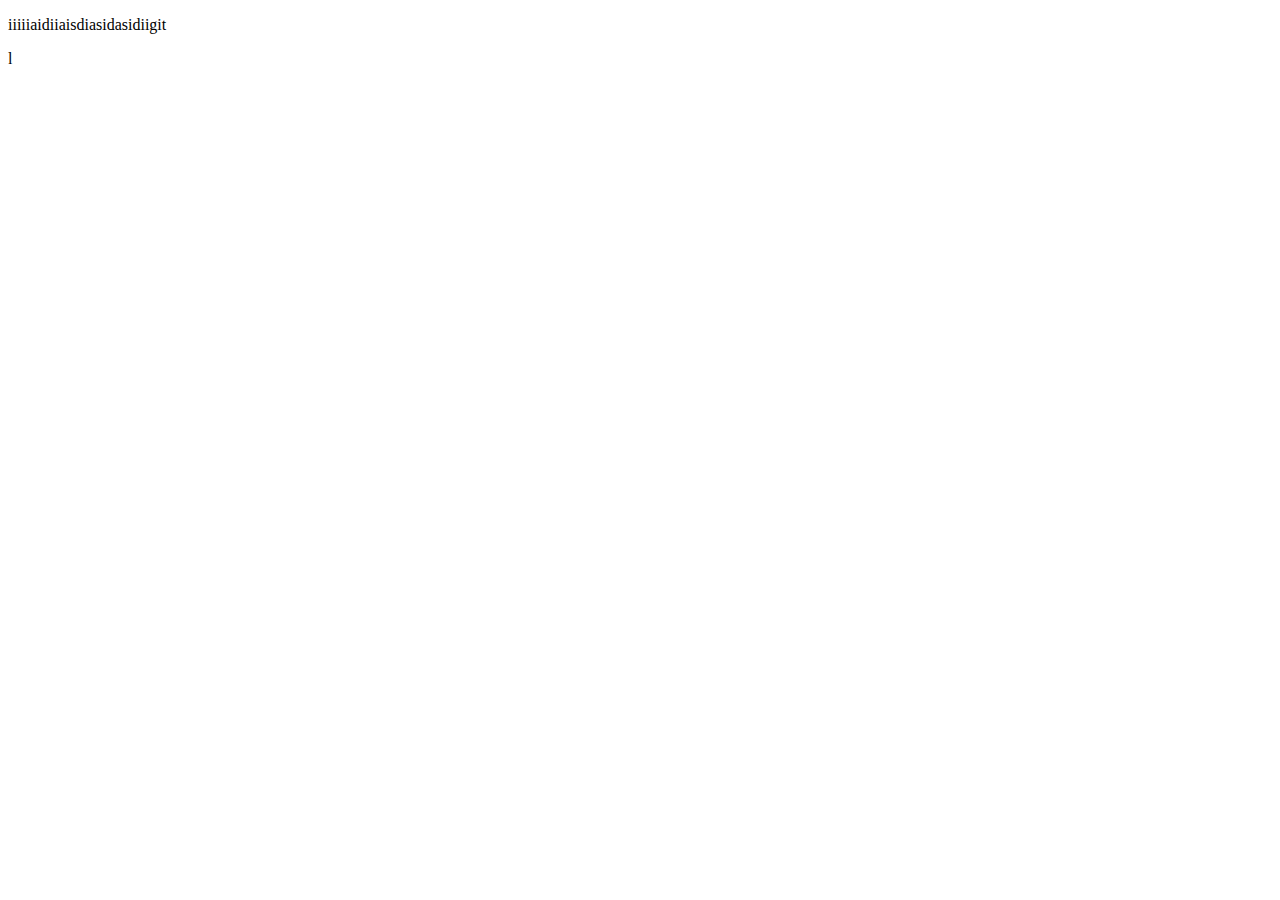
==== index.html @ 219ecc31 "test" ====
<!DOCTYPE html>
<html lang="en">
<head>
    <meta charset="UTF-8">
    <meta http-equiv="X-UA-Compatible" content="IE=edge">
    <meta name="viewport" content="width=device-width, initial-scale=1.0">
    <title>Document</title>
</head>
<body>
    <p>iiiiiaidiiaisdiasidasidiigit</p>
</body>
</html>l
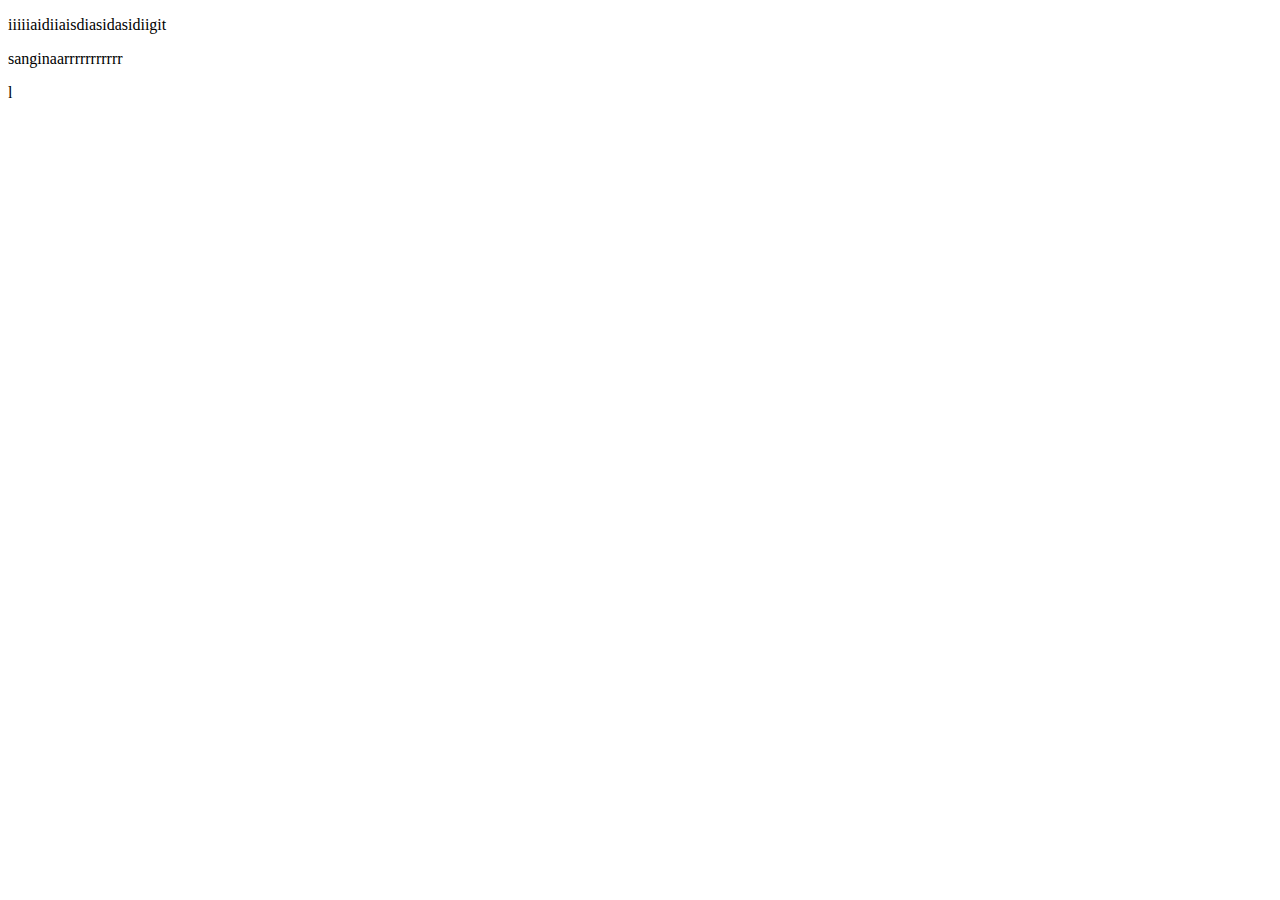
==== commit 16b22c99: "test" ====
--- a/index.html
+++ b/index.html
@@ -8,5 +8,6 @@
 </head>
 <body>
     <p>iiiiiaidiiaisdiasidasidiigit</p>
+    <p>sanginaarrrrrrrrrrr</p>
 </body>
 </html>l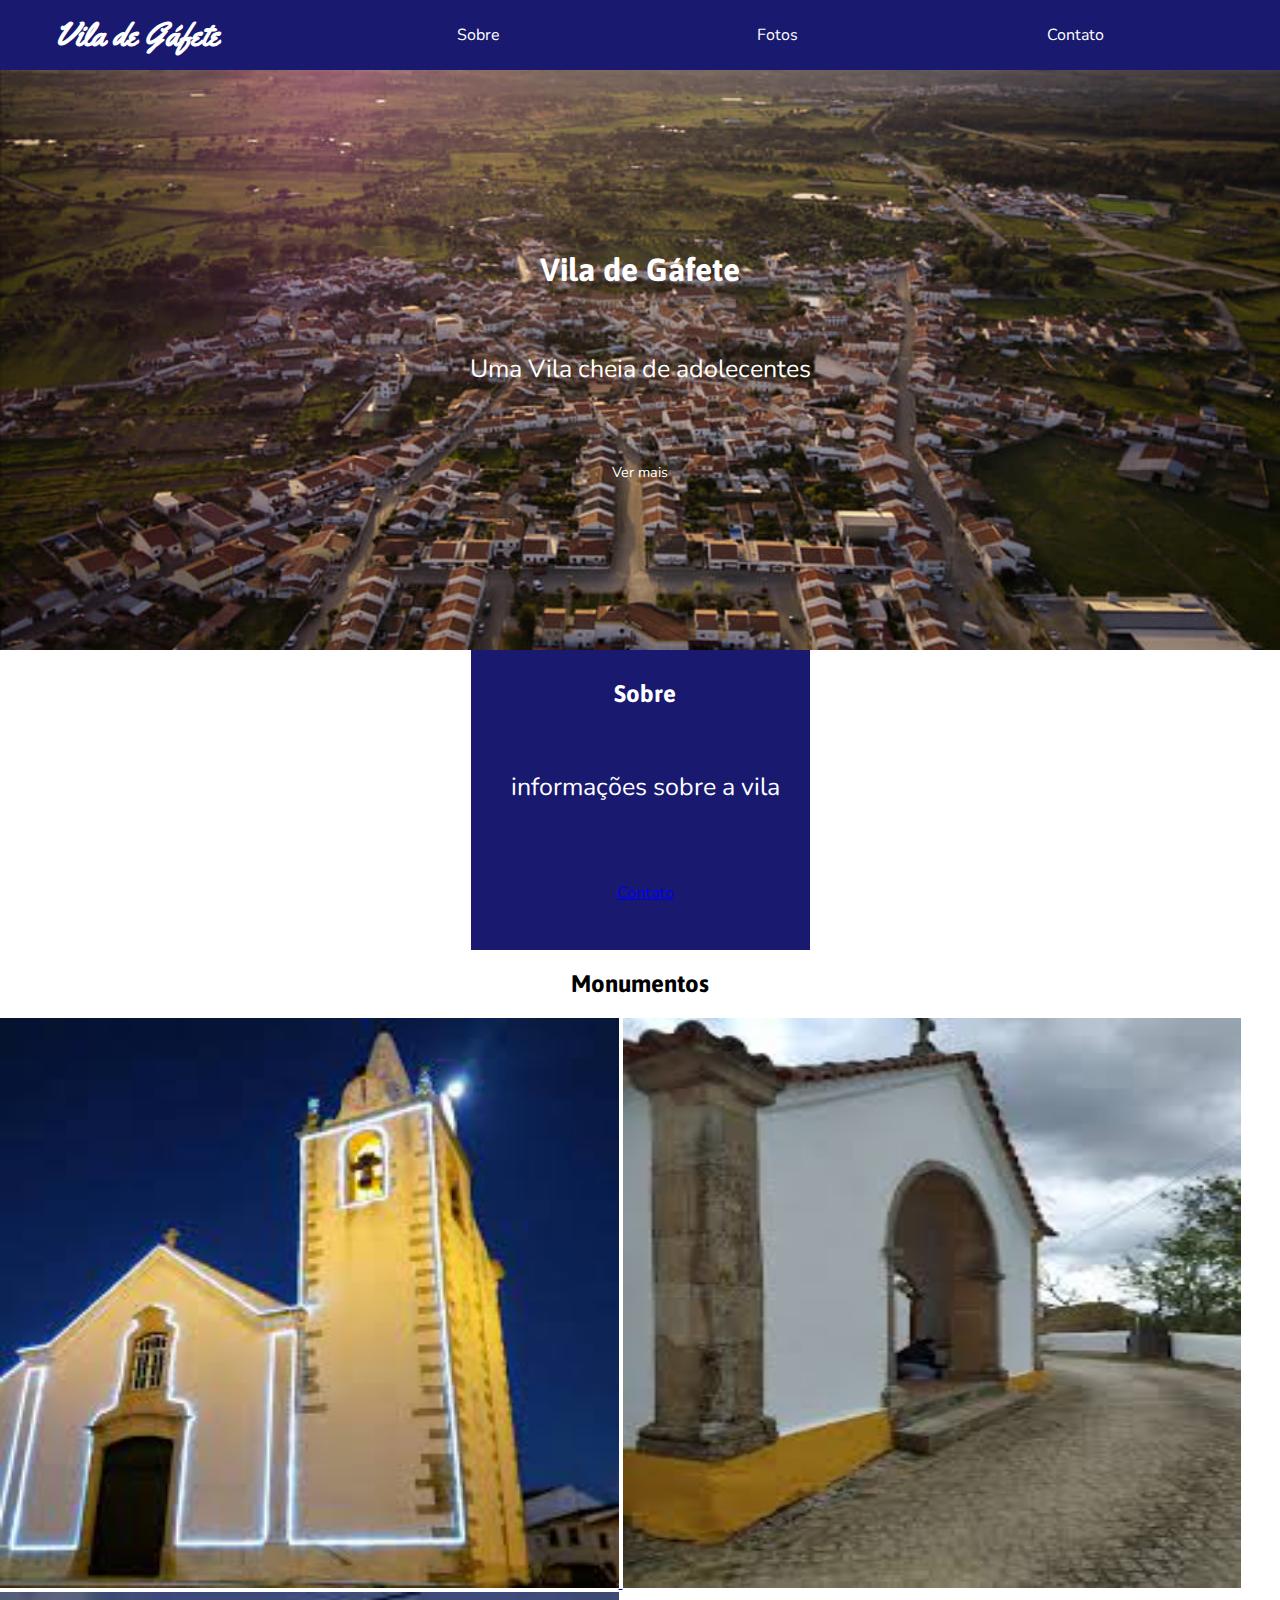
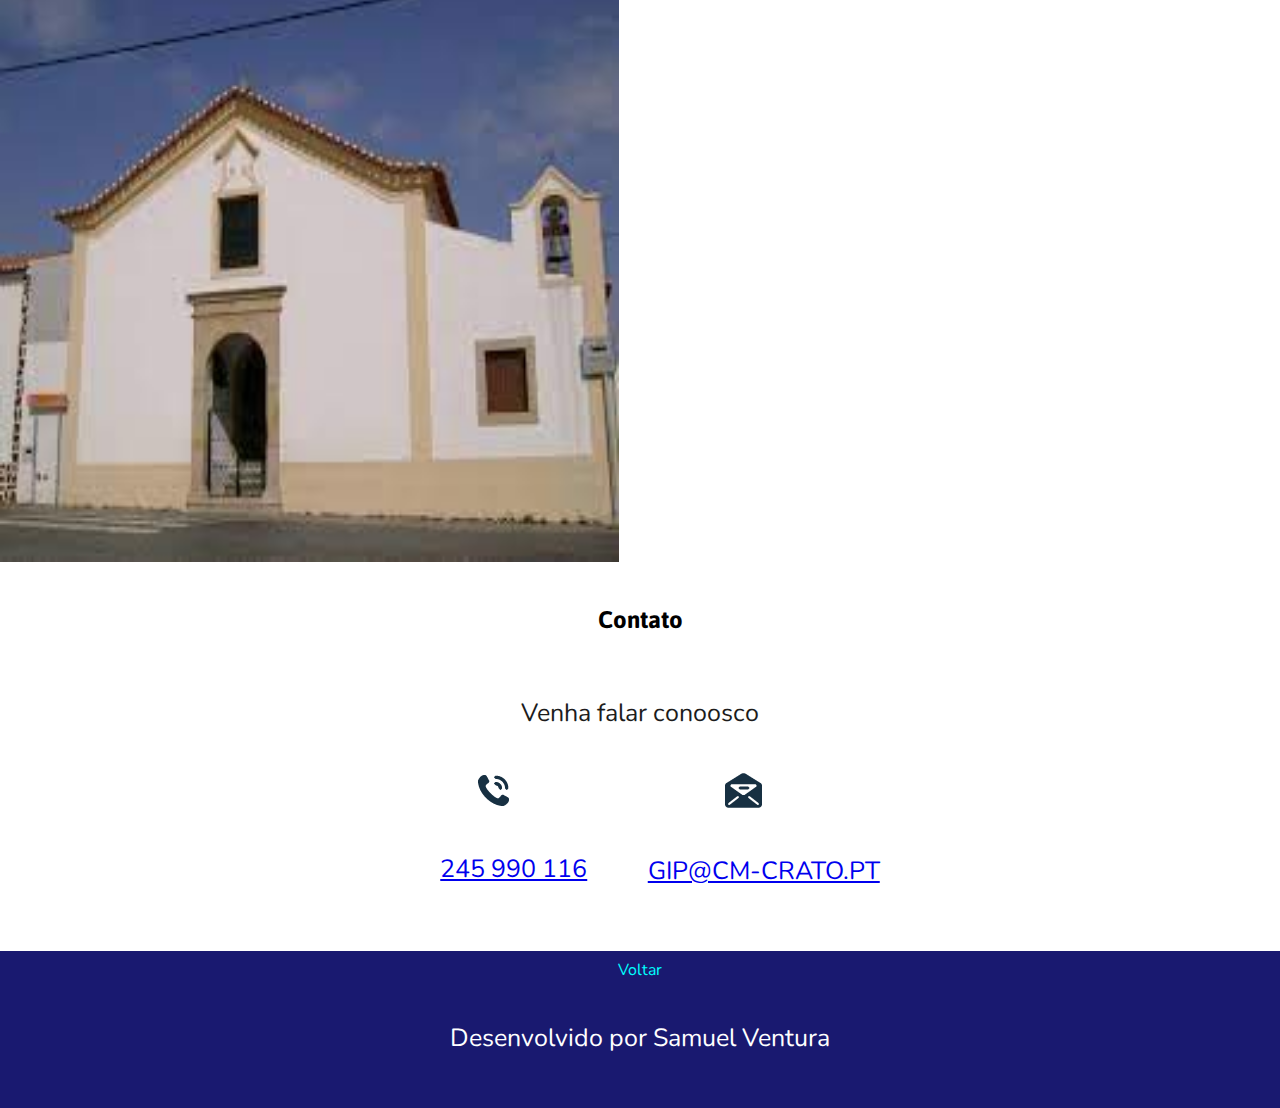
==== commit 01b6edff: "snaguinaar" ====
--- a/index.html
+++ b/index.html
@@ -4,10 +4,63 @@
     <meta charset="UTF-8">
     <meta http-equiv="X-UA-Compatible" content="IE=edge">
     <meta name="viewport" content="width=device-width, initial-scale=1.0">
-    <title>Document</title>
+    <link rel="preconnect" href="https://fonts.googleapis.com">
+    <link rel="preconnect" href="https://fonts.gstatic.com" crossorigin>
+    <link href="https://fonts.googleapis.com/css2?family=Asap:ital,wght@1,700&family=Nunito:wght@700&family=Yellowtail&display=swap" rel="stylesheet">  
+    <link rel="stylesheet" href="normalize.css">
+    <link rel="stylesheet" href="index.css">
+    <link rel="shortcut icon" href="logo.ico" type="image/x-icon">
+    <title>Vila de Gáfete</title>
 </head>
 <body>
-    <p>iiiiiaidiiaisdiasidasidiigit</p>
-    <p>sanginaarrrrrrrrrrr</p>
+    <nav>
+        <a href="#">Vila de Gáfete</a>
+        <ul>
+            <li><a href="#Sobre">Sobre</a></li>
+            <li><a href="#imagem">Fotos</a></li>
+            <li><a href="#Contato">Contato</a></li>
+        </ul>
+    </nav>
+
+    <header id="Topo">
+        <h1>Vila de Gáfete</h1>
+        <p>Uma Vila cheia de adolecentes</p>
+        <a href="#Sobre" class="botao"> Ver mais</a>
+    </header>
+
+    <section id="Sobre">
+        <h2>Sobre</h2>
+        <p>informações sobre a vila</p>
+        <a href="#Contato">Contato</a>
+    </section>
+<main>
+    <section id="imagem">
+        <h2 style="text-align: center;">Monumentos</h2>
+        <a href="igreja.html"><img class="imgg" src="imagens/Igreja.jpg" alt="Igreja"> </a>
+        <a href="saomarcos.html"><img class="imgg" src="imagens/Sao marcos.jpg" alt="Marcos"> </a>
+        <a href="capela.html"><img class="imgg" src="imagens/Capela J.jpg" alt="Capela"> </a>
+    </section>
+</main>
+<div class="center">
+    <section id="Contato">
+        <h2>Contato</h2>
+        <p>Venha falar conoosco</p>
+
+        <div>
+            <img src="imagens/tel.png" alt="telefone">
+            <p><a href=tel:245990116> 245 990 116</a></p>
+        </div>
+
+        <div>
+            <img src="imagens/mail.png" alt="email">
+            <p><a href="mailto:GIP@CM-CRATO.PT"> GIP@CM-CRATO.PT </a></p>
+        </div>
+    </section>
+
+    <footer>
+        <a href="#Topo">Voltar</a>
+        <p>Desenvolvido por Samuel Ventura</p>
+    </footer>
+</div>
 </body>
-</html>l+</html>--- a/index.css
+++ b/index.css
@@ -0,0 +1,291 @@
+/* o body server para */
+body{
+    font-family: Nunito, sans-serif;
+    color: #1c1c1c;
+}
+/* o h1, h2, h3 serve para mexer com as especificações de todas letras*/
+h1, h2, h3{
+    font-family: Asap, sans-serif;
+    color: #000000;
+}
+h3{
+    font-family: Asap, sans-serif;
+    color: #000000;
+    padding: 5px 20px;
+    align-items: center;
+    font-size: 25px;
+    
+}
+/* este botão serve para mudar o aspeto de todos os botões*/
+.botao {
+    color: #FFFFFF;
+    text-decoration: none;
+    padding: 10px 30px;
+    font-size: .9em;
+    border-radius: 3px;
+}
+/* barra de navegação do site */
+nav{
+    display: flex;
+    flex-direction: column;
+    align-items: center;
+    background-color: #191970;
+}
+/* links barra de navegação*/
+nav > a {
+    text-decoration: none;
+    color: #FFFFFF;
+    font-weight: 800;
+    font-size: 32px;
+    font-family: Yellowtail, serif;
+}
+/* lista de itens*/
+nav ul{
+    display: flex;
+    flex-direction: column;
+    align-items: center;
+    list-style: none;
+    padding: 0;
+    width: 100%;
+}
+/* */
+nav ul li {
+    text-align: center;
+    width: 100%;
+
+}
+/* */
+nav ul li a {
+    display: inline-block;
+    padding: 10px 0;
+    width: 100%;
+    text-decoration: none;
+    color: #FFFFFF;
+}
+/* */
+header{
+    display: flex;
+    flex-direction: column;
+    align-items: center;
+    background-image: url("../imagens/gafetelindo.jpg");
+    background-size: cover;
+    background-repeat: no-reapeat;
+    background-position: center;
+    color: #FFFFFF;
+    text-align: center;
+    padding: 20px;
+}
+/* */
+header h1{
+    color: #FFFFFF;
+}
+/* */
+header p{
+    margin-bottom: 2em;
+}
+/* */
+#Sobre {
+    display: flex;
+    flex-direction: column;
+    align-items: center;
+    text-align: center;
+    padding: 10px 10px 20px 20px;
+    background-color: #191970;
+    color: #FFFFFF;
+}
+/* */
+#Sobre h2{
+    color: #FFFFFF;
+}
+/* */
+#Sobre p{
+    margin-bottom: 2.5em;
+    max-width: 1000px;
+}
+/* */
+#Sobre .botao {
+    background-color: #FFFFFF;
+    color: #000000;
+}
+/* */
+#Fotos {
+    display: flex;
+    flex-direction: row;
+    align-items: center;
+    padding-top: 20px;
+}
+/* */
+#Fotos h2 {
+    margin-bottom: 20px;
+}
+/* */
+#Fotos img {
+    width: 100%;
+}
+/* */
+#Contato {
+    display: flex;
+    flex-direction: column;
+    align-items: center;
+    text-align: center;
+    padding: 20px;
+}
+/* */
+#Contacto h2 {
+    Color: #000000;
+}
+/* */
+footer{
+    text-align: center;
+    padding: 10px;
+    background-color: #191970;
+    color: #FFFFFF;
+}
+/* */
+footer a {
+    text-decoration: none;
+    color: #00FFFF;
+}
+
+.container {
+    display: flex;
+    align-items: center;
+    font-size: 25px;
+    }  
+
+
+.texto{
+    padding: 20px;
+}
+
+.texto1{
+    font-size: 21px;
+    text-align: center;
+}
+
+.texto3, p{
+    font-size: 25px;
+    text-align: center;
+}
+
+.texto, p, p{
+    padding: 20px;
+}
+.texto2 {
+    font-size: 5px;
+}
+
+.igrejafoto {
+    width: 500px;
+    height: 500px;
+    margin-left: 700px;
+    display: inline-block;
+    justify-content: right;
+    max-width: 800px;
+    min-width: 320px;
+    }
+
+.igrejafotoS{
+    height: 500px;
+    width: 500px;
+    margin-left: 680px;
+    display: flex;
+    justify-content: center;
+    flex-direction: row;
+ }
+ .center{
+    text-align: center;
+ }
+/* */
+@media screen and (min-width: 768px) {
+    nav {
+        flex-direction: row;
+        justify-content: space-around;
+    }
+    nav ul {
+        flex-direction: row;
+        width: 70%
+    }
+
+    header {
+        height: 600px;
+        height: 60vh;
+        justify-content: center;
+    }
+    #Sobre {
+        height: 250px;
+        height: 30vh;
+        justify-self: center;
+        min-height: 250px;
+    }
+    #serviços {
+        flex-direction: row;
+        flex-wrap: wrap;
+        align-items: center;
+        max-width: 1000px;
+        margin: 0 auto;
+    }
+    #seviços h2{
+        text-align: center;
+        width: 100%;
+    }
+    #serviços div{
+        flex-grow: 1;
+        flex-basis: 150px;
+        padding: 0 10px;
+    }
+    #Fotos {
+        flex-direction: row;
+        flex-wrap: wrap;
+    }
+    #Fotos h2{
+        width: 100%;
+        text-align: center;
+    }
+    #Fotos img {
+        width: 33.333333%;
+    }
+    #Contato {
+        flex-direction: row;
+        flex-wrap: wrap;
+        justify-content: space-around;
+        max-width: 500px;
+        margin: 0 auto;
+    }
+    #Contato h2, #Contato p {
+        width: 100%;
+    }
+
+    .imgg {
+        width: 618.5px;
+        height: 570px;
+        display: inline-block;
+        justify-content: center;
+    }
+}
+        @media screen and (max-width: 768px) {
+
+    
+    .igrejafoto {
+        width: 300px;
+        height: 300px;
+        margin-left: 16%;
+            }
+
+    .igrejafotoS{
+        height: 250px;
+        width: 250px;
+        margin-left: 23%;
+        display: inline-block;
+        justify-content: center;
+     }
+     .texto1{
+        font-size: 19px;
+     }
+     .texto3{
+        font-size: 19px;
+     }
+     .texto, p{
+        font-size: 19px;
+     }
+    }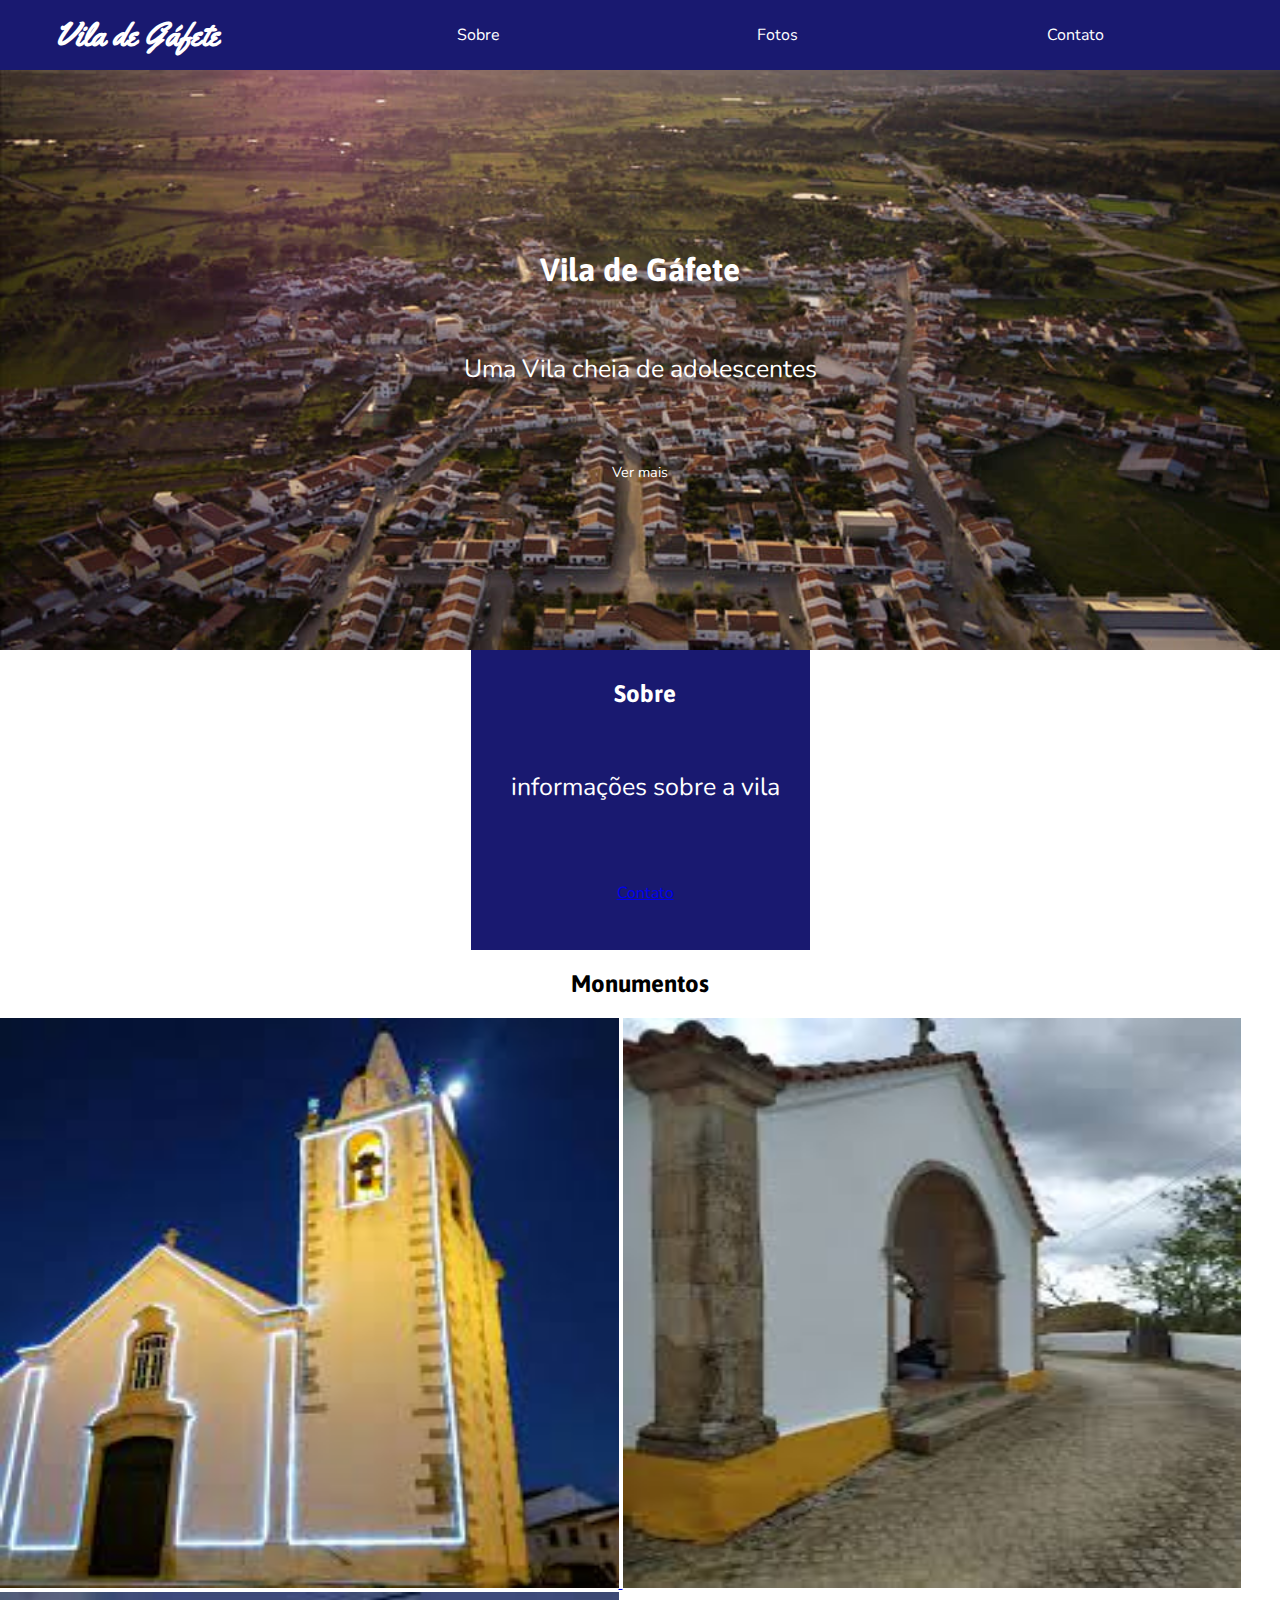
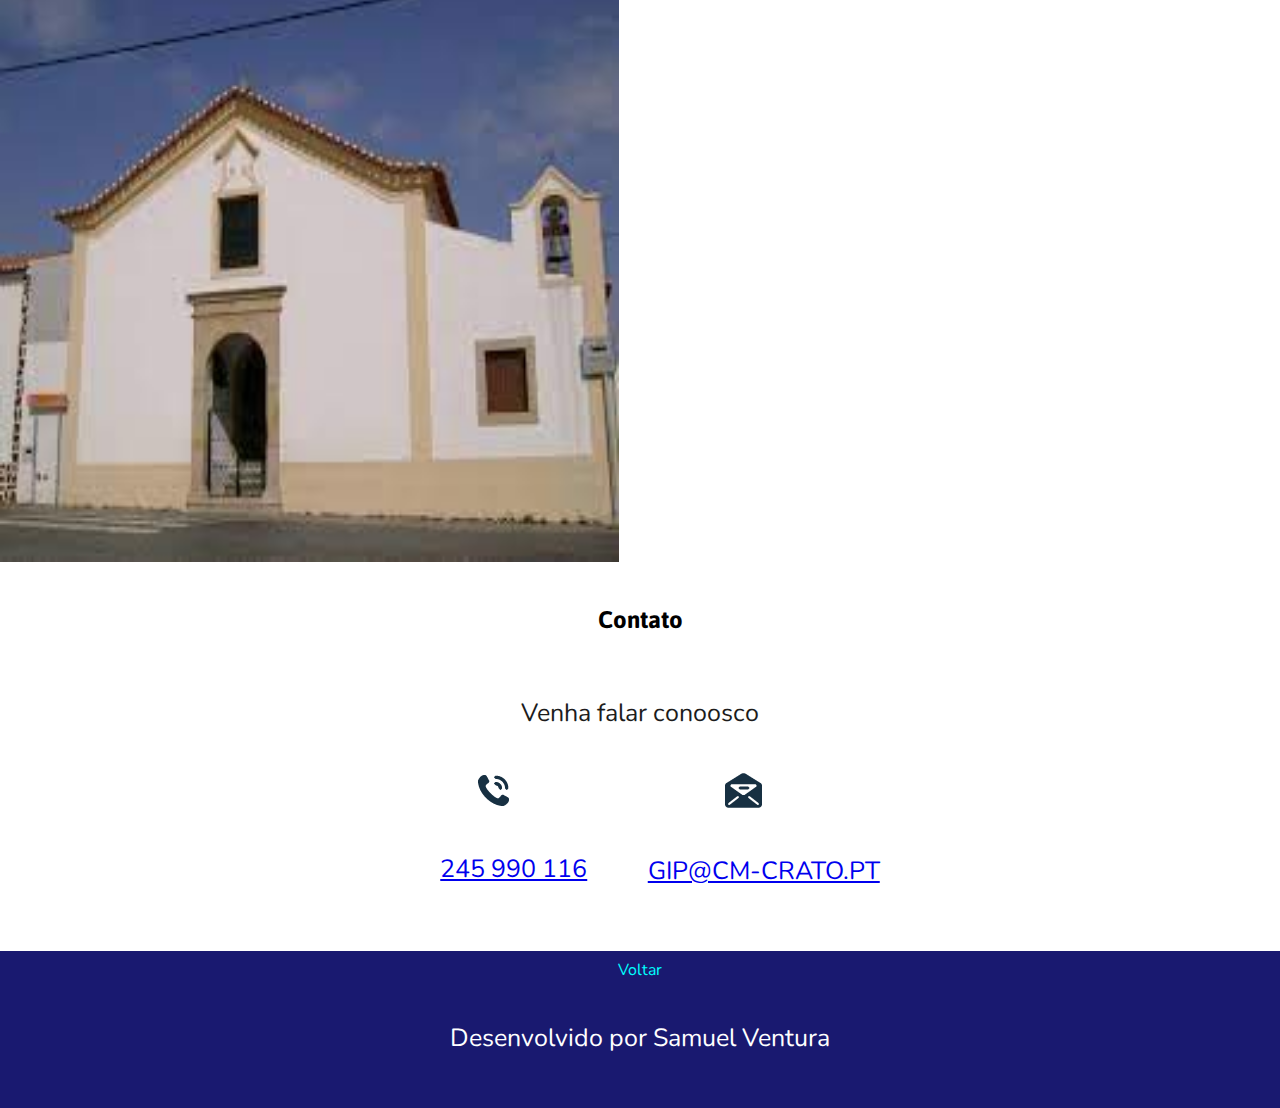
==== commit ccb95851: "test" ====
--- a/index.html
+++ b/index.html
@@ -24,7 +24,7 @@
 
     <header id="Topo">
         <h1>Vila de Gáfete</h1>
-        <p>Uma Vila cheia de adolecentes</p>
+        <p>Uma Vila cheia de adolescentes</p>
         <a href="#Sobre" class="botao"> Ver mais</a>
     </header>
 
@@ -53,7 +53,7 @@
 
         <div>
             <img src="imagens/mail.png" alt="email">
-            <p><a href="mailto:GIP@CM-CRATO.PT"> GIP@CM-CRATO.PT </a></p>
+            <p><a href="mailto:gip@cm-crato.pt"> GIP@CM-CRATO.PT </a></p>
         </div>
     </section>
 
--- a/index.css
+++ b/index.css
@@ -178,7 +178,7 @@
 .igrejafoto {
     width: 500px;
     height: 500px;
-    margin-left: 700px;
+    margin-left: 685px;
     display: inline-block;
     justify-content: right;
     max-width: 800px;
@@ -263,14 +263,16 @@
         justify-content: center;
     }
 }
-        @media screen and (max-width: 768px) {
+        @media screen and (max-width: 1024px) {
 
     
     .igrejafoto {
         width: 300px;
         height: 300px;
-        margin-left: 16%;
-            }
+        margin-left: 11%;
+        display: inline-block;
+        justify-content: center;
+    }
 
     .igrejafotoS{
         height: 250px;
@@ -288,4 +290,9 @@
      .texto, p{
         font-size: 19px;
      }
+    }
+
+    .rua{
+        text-align: center;
+        justify-content: center;
     }